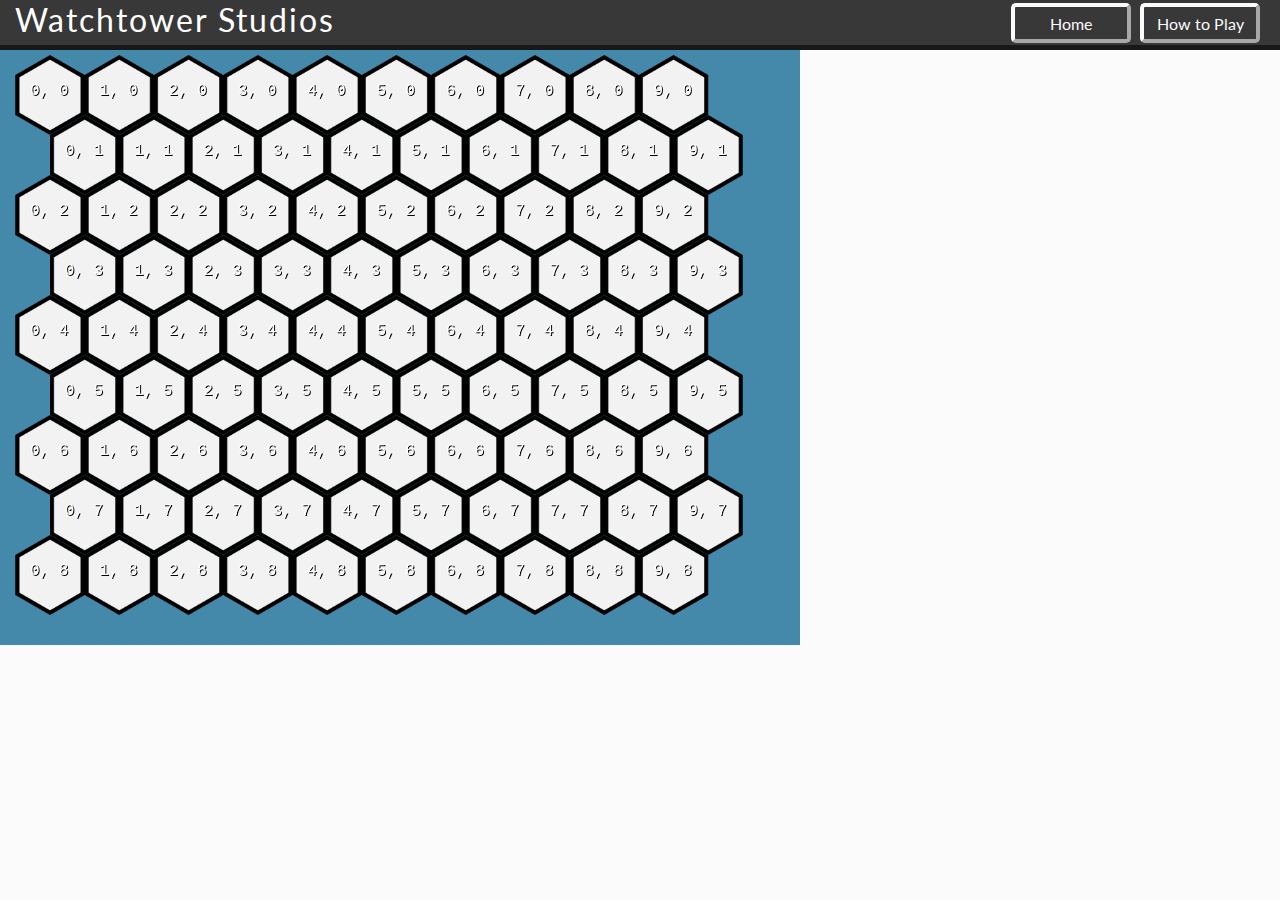
==== game/index.html @ 5b2073ee "First commit" ====
<!DOCTYPE HTML>
<html lang="en">

<head>
    <meta charset="UTF-8">
    <title>Watchtower Studios</title>
    
    <!-- Load lato font into website.-->
    <!--<link href="https://fonts.googleapis.com/css?family=Lato" rel="stylesheet">-->
    <div id="navbar">
        <section class="navsection">
            <h1 id="maintitle">Watchtower Studios</h1>
        </section>
        <section class="navsection" id="navbtnsection">
            <button class="btnNormal" onclick="window.location.href='../index.html'">Home</button>
            <button class="btnNormal">How to Play</button>
        </section>
    </div>
    <link rel="stylesheet" type="text/css" href="../mainstyle.css">
</head>
    
<body>
    <script src="js/phaser.js"></script>
    <script src="hexgrid.js"></script>
    <script src="game.js"></script>
</body>
---- mainstyle.css ----
@import "reset.css";
@import "heading.css";
@import "paragraph.css";
@import url('https://fonts.googleapis.com/css?family=Lato');


* {
    font-family: "Lato", Helvetica, sans-serif;
}

#navbar {
    position: fixed;
    top: 0;
    width: 100%;
    margin: 0px;
    padding: 0px;
    padding-left: 15px;
    height: 45px;
    border-bottom: thick solid #181818;
    background-color: #383838;
}

#navbar .btnNormal {
    height: 40px;
    font-size: 12pt;
    width: 120px;
    margin-right: 5px;
}

.navsection {
    display:inline-block;
}

#navbtnsection {
    float: right;
    margin-right: 30px;
    margin-top: 3px;
}

#maintitle {
    color: white;
    display: inline-block;
    font-size: 24pt;
}

body {
    width: 100%;
    margin-top: 45px;
    margin-left: 0;
    background-color: #fbfbfb;
}

.btnImportant {
    background-color: #266C42;
    border-width: 0;
    border-radius: 5px;
    color: #fbfbfd;
    cursor: pointer;
    font-weight: 600;
    padding: 6px 12px;
    width: 150px;
    height: 50px;
    font-size: 14pt;
    display: inline-block;
}

.btnNormal {
    background-color: transparent;
    border-width: 4px;
    border-radius: 5px;
    border-color: #fbfbfd;
    color: #fbfbfd;
    cursor: pointer;
    font-weight: 400;
    padding: 6px 12px;
    width: 150px;
    height: 50px;
    font-size: 14pt;
    display: inline-block;
}

footer {
    background-color: #181818;
    bottom: 0;
    border-top: 1px solid black;
}

footer p {
    color: lightgray;
    max-width: none;
    margin: auto;
}
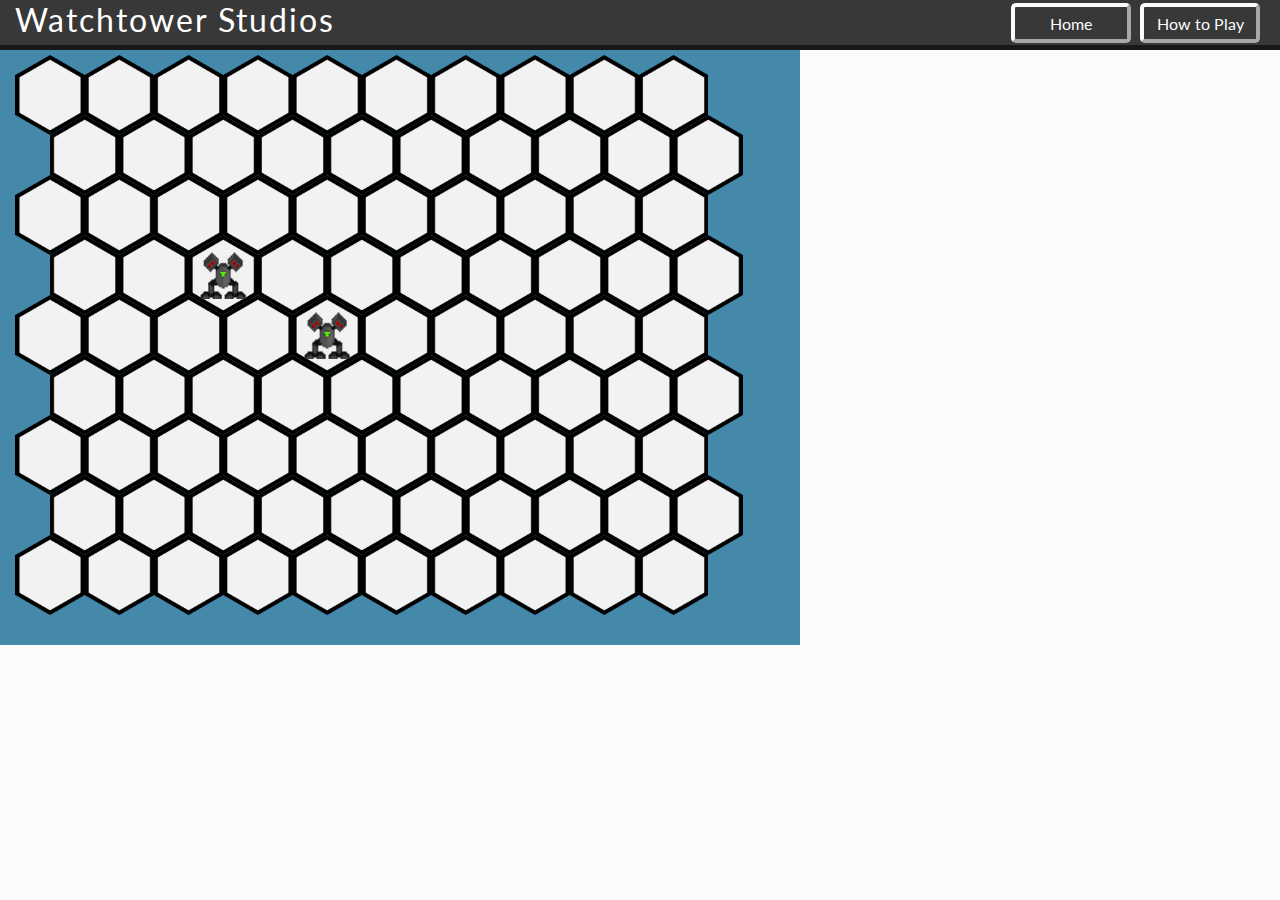
==== commit e91e0df9: "started implementing playable units" ====
--- a/game/index.html
+++ b/game/index.html
@@ -21,6 +21,7 @@
     
 <body>
     <script src="js/phaser.js"></script>
-    <script src="hexgrid.js"></script>
-    <script src="game.js"></script>
+    <script src="js/hexgrid.js"></script>
+    <script src="js/mech.js"></script>
+    <script src="js/game.js"></script>
 </body>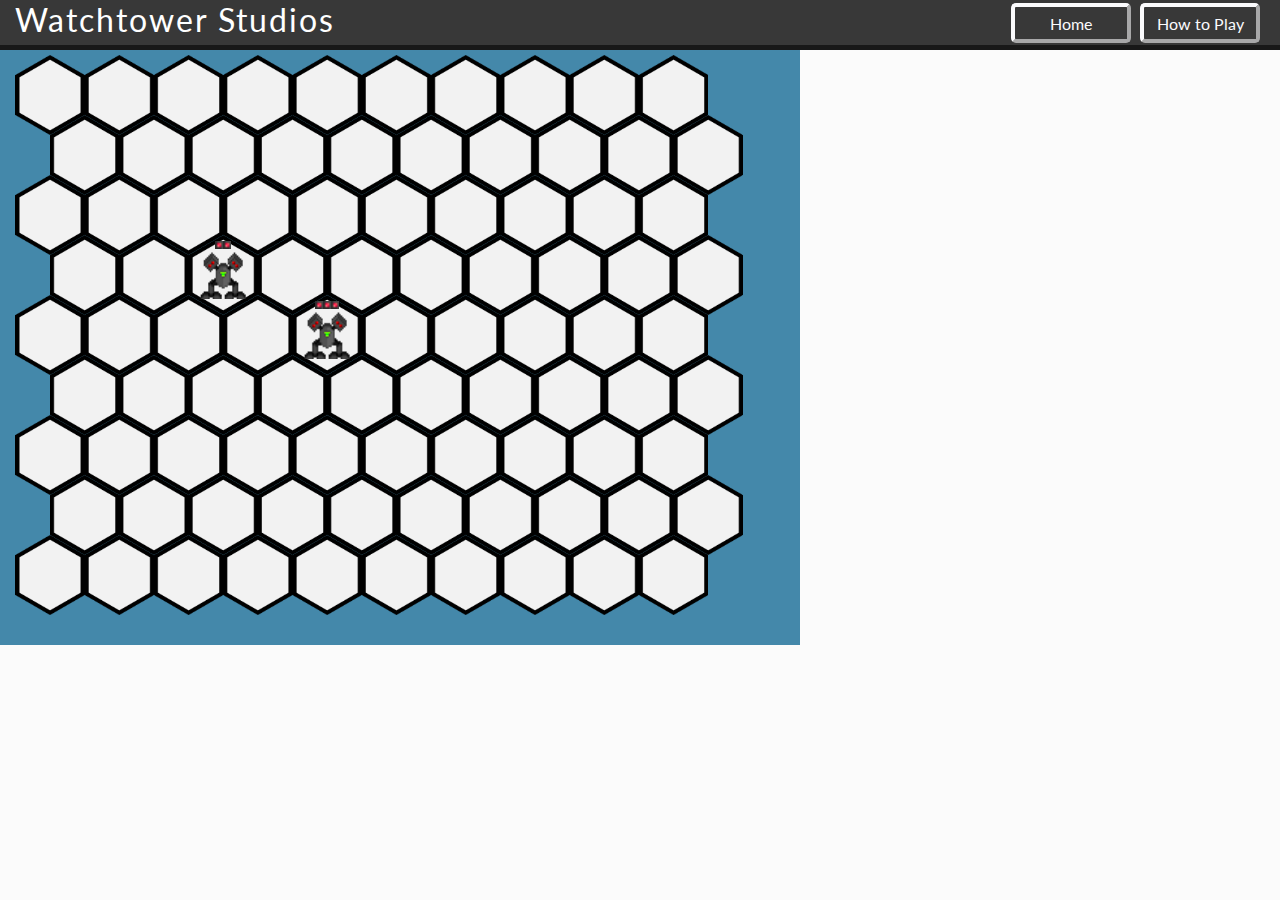
==== commit 8f544ddc: "Implemented health. Starting to implement attacks." ====
--- a/game/index.html
+++ b/game/index.html
@@ -23,5 +23,6 @@
     <script src="js/phaser.js"></script>
     <script src="js/hexgrid.js"></script>
     <script src="js/mech.js"></script>
+    <script src="js/enemy.js"></script>
     <script src="js/game.js"></script>
 </body>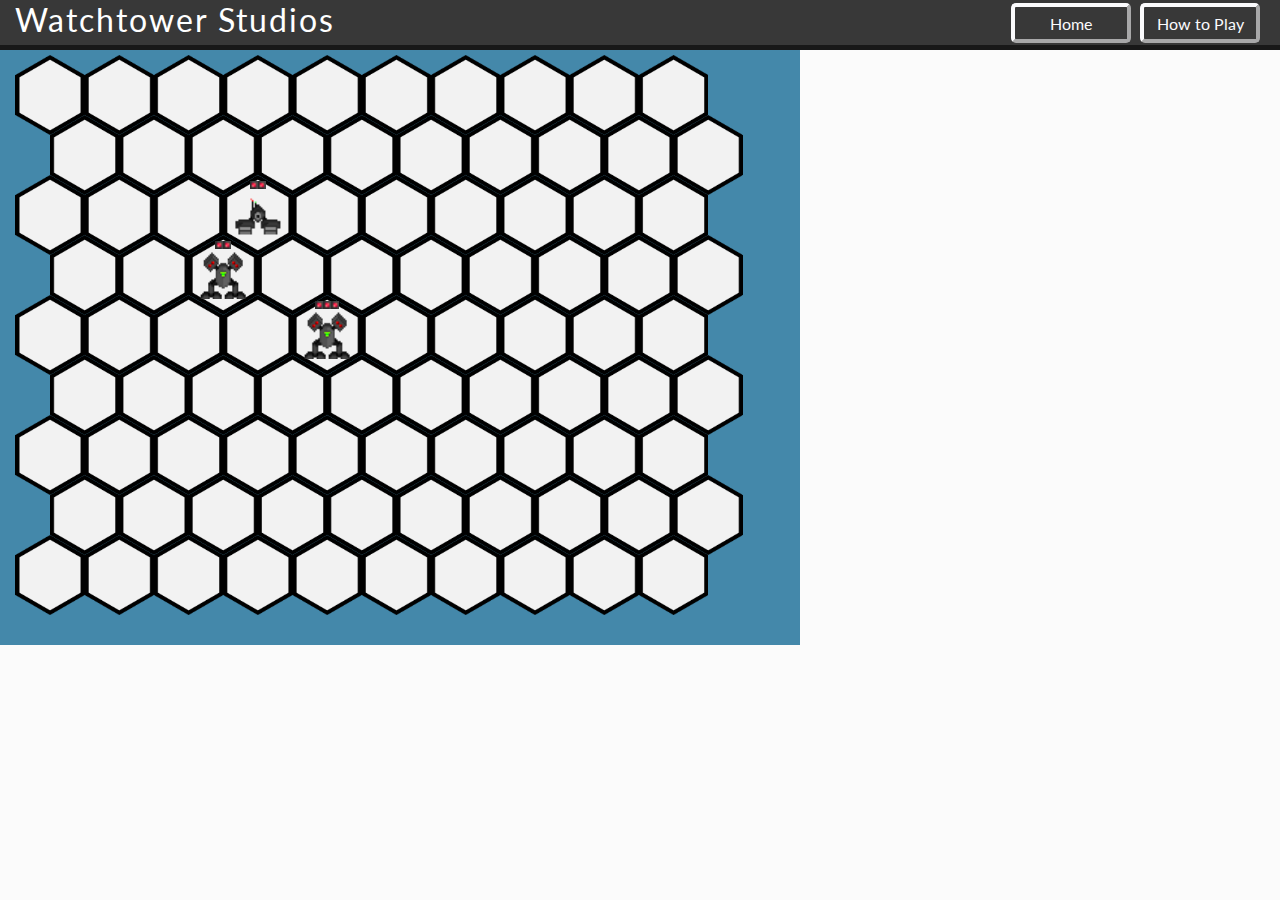
==== commit 754c747a: "Implemented projectile visuals." ====
--- a/game/index.html
+++ b/game/index.html
@@ -24,5 +24,6 @@
     <script src="js/hexgrid.js"></script>
     <script src="js/mech.js"></script>
     <script src="js/enemy.js"></script>
+    <script src="js/fx.js"></script>
     <script src="js/game.js"></script>
 </body>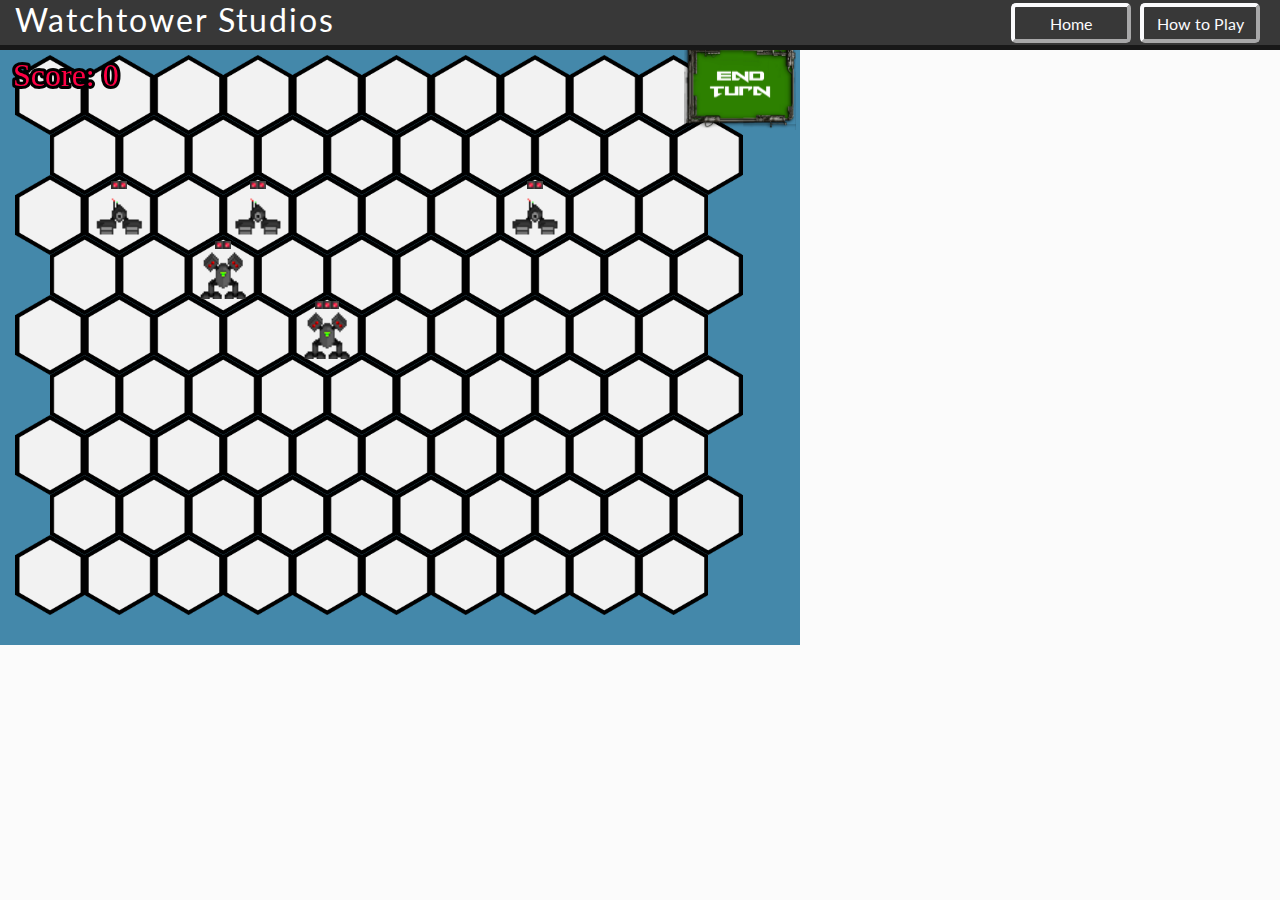
==== commit 183c15eb: "Added scoring to the game." ====
--- a/game/index.html
+++ b/game/index.html
@@ -17,6 +17,7 @@
         </section>
     </div>
     <link rel="stylesheet" type="text/css" href="../mainstyle.css">
+    <link rel="stylesheet" href="font.css" type="text/css" charset="utf-8" />
 </head>
     
 <body>
--- a/game/font.css
+++ b/game/font.css
@@ -0,0 +1,8 @@
+@font-face {
+    font-family: 'tarrgetregular';
+    src: url('tarrget-webfont.woff2') format('woff2'),
+         url('tarrget-webfont.woff') format('woff');
+    font-weight: normal;
+    font-style: normal;
+
+}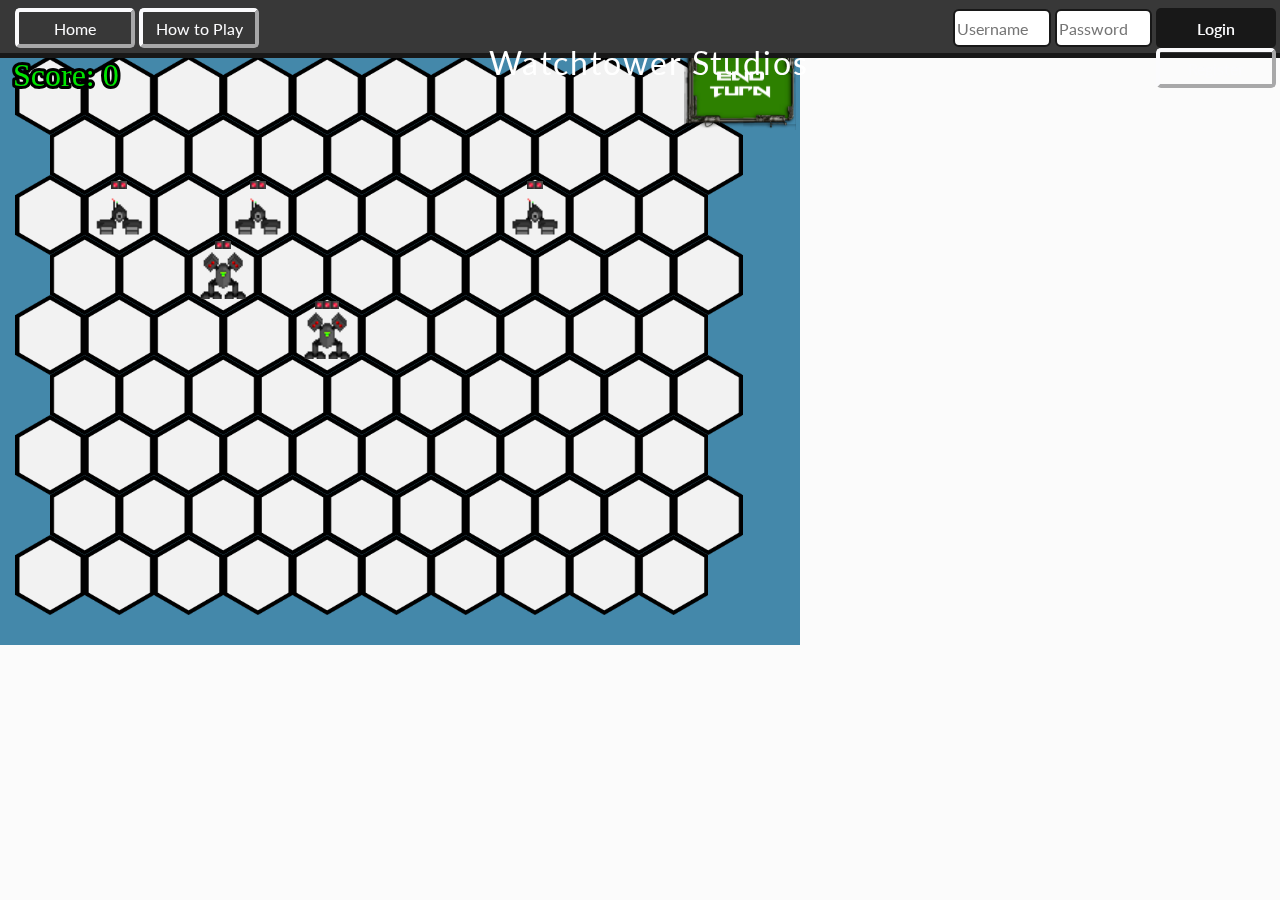
==== commit 30d7997b: "Added input fields for login and css'd them up. Starting commenting the js code." ====
--- a/game/index.html
+++ b/game/index.html
@@ -8,19 +8,33 @@
     <!-- Load lato font into website.-->
     <!--<link href="https://fonts.googleapis.com/css?family=Lato" rel="stylesheet">-->
     <div id="navbar">
-        <section class="navsection">
+        <section class="navsection" id="titlesection">
             <h1 id="maintitle">Watchtower Studios</h1>
         </section>
         <section class="navsection" id="navbtnsection">
             <button class="btnNormal" onclick="window.location.href='../index.html'">Home</button>
             <button class="btnNormal">How to Play</button>
         </section>
+        <section class="navsection" id="loginsection">
+            <section id="logincontent">
+                <input type="text" id="uname" name="username" placeholder="Username">
+                <input type="password" id="pass" name="password" placeholder="Password">
+                <button class="btnImportant">Login</button>
+                <button class="btnNormal">Register</button>
+            </section>
+        </section>
     </div>
-    <link rel="stylesheet" type="text/css" href="../mainstyle.css">
+    <link rel="stylesheet" type="text/css" href="../mainstyle.css"/>
+    <link rel="stylesheet" type="text/css" href="game.css"/>
     <link rel="stylesheet" href="font.css" type="text/css" charset="utf-8" />
 </head>
     
 <body>
+    <div id="gamediv">
+        
+    </div>
+    
+    
     <script src="js/phaser.js"></script>
     <script src="js/hexgrid.js"></script>
     <script src="js/mech.js"></script>
--- a/mainstyle.css
+++ b/mainstyle.css
@@ -1,4 +1,4 @@
-@import "reset.css";
+
 @import "heading.css";
 @import "paragraph.css";
 @import url('https://fonts.googleapis.com/css?family=Lato');
@@ -15,32 +15,59 @@
     margin: 0px;
     padding: 0px;
     padding-left: 15px;
+    padding-top: 5px;
+    padding-bottom: 3px;
     height: 45px;
     border-bottom: thick solid #181818;
     background-color: #383838;
 }
 
-#navbar .btnNormal {
+#navbar .btnNormal, #navbar .btnImportant {
     height: 40px;
     font-size: 12pt;
     width: 120px;
-    margin-right: 5px;
+}
+
+#navbar .btnImportant {
+    background-color: #181818;
 }
 
 .navsection {
     display:inline-block;
+    width: 33%;
 }
 
 #navbtnsection {
-    float: right;
-    margin-right: 30px;
+    float: left;
     margin-top: 3px;
+}
+
+#loginsection {
+    text-align: right;
+    margin-top: 3px;
+}
+
+#logincontent {
+    margin-right: 10px;
+}
+
+input {
+    width: 7vw;
+    height: 30px;
+    font-size: 12pt;
+    border: 2px solid #181818;
+    border-radius: 6px;
+    padding: 2px 2px;
 }
 
 #maintitle {
     color: white;
+    font-size: 24pt;
     display: inline-block;
-    font-size: 24pt;
+}
+
+#titlesection {
+    text-align: center;
 }
 
 body {
